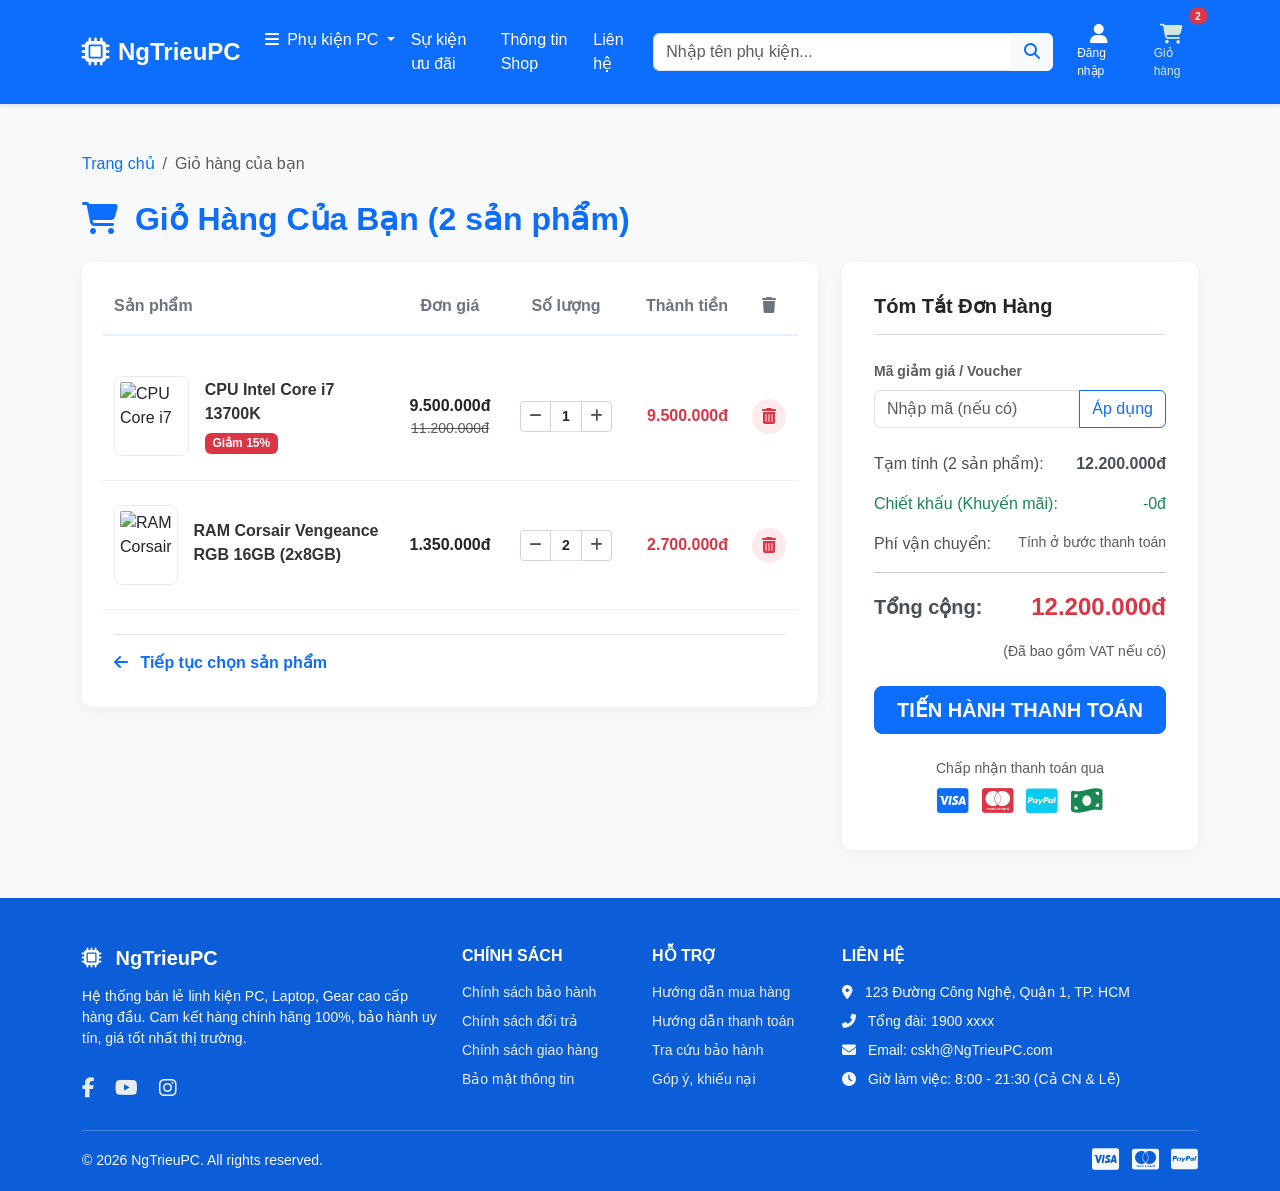
==== cart.html @ 66680557 "new1" ====
<!DOCTYPE html>
<html lang="vi">
<head>
    <meta charset="UTF-8">
    <meta name="viewport" content="width=device-width, initial-scale=1.0">
    <title>Giỏ Hàng Của Bạn - NgTrieuPC</title>
    
    <!-- Bootstrap 5 CSS CDN -->
    <link href="https://cdn.jsdelivr.net/npm/bootstrap@5.3.2/dist/css/bootstrap.min.css" rel="stylesheet">
    
    <!-- Font Awesome for Icons -->
    <link rel="stylesheet" href="https://cdnjs.cloudflare.com/ajax/libs/font-awesome/6.4.2/css/all.min.css">

    <link rel="stylesheet" href="/assets/css/style.css">

    
</head>
<body>

    <!-- ================= NAVBAR ================= -->
    <nav class="navbar navbar-expand-lg navbar-custom sticky-top py-3">
        <div class="container">
            <!-- Logo -->
            <a class="navbar-brand d-flex align-items-center" href="index.html">
                <i class="fas fa-microchip fs-3 me-2"></i>
                <span class="fs-4 fw-bold">NgTrieuPC</span>
            </a>

            <!-- Mobile Toggle Button -->
            <button class="navbar-toggler text-white" type="button" data-bs-toggle="collapse" data-bs-target="#navbarContent" aria-controls="navbarContent" aria-expanded="false" aria-label="Toggle navigation" style="border-color: rgba(255,255,255,0.5);">
                <span class="navbar-toggler-icon" style="filter: invert(1);"></span>
            </button>

            <!-- Navbar Content -->
            <div class="collapse navbar-collapse" id="navbarContent">
                
                <!-- Dropdown & Menu Trái -->
                <ul class="navbar-nav me-auto mb-2 mb-lg-0">
                    <li class="nav-item dropdown">
                        <a class="nav-link dropdown-toggle" href="#" id="categoryDropdown" role="button" data-bs-toggle="dropdown" aria-expanded="false">
                            <i class="fas fa-bars me-1"></i> Phụ kiện PC
                        </a>
                        <ul class="dropdown-menu shadow" aria-labelledby="categoryDropdown">
                            <li><a class="dropdown-item" href="#">CPU - Bộ vi xử lý</a></li>
                            <li><a class="dropdown-item" href="#">VGA - Card màn hình</a></li>
                            <li><a class="dropdown-item" href="#">Mainboard - Bo mạch chủ</a></li>
                            <li><a class="dropdown-item" href="#">RAM - Bộ nhớ trong</a></li>
                            <li><a class="dropdown-item" href="#">SSD / HDD - Ổ cứng</a></li>
                            <li><a class="dropdown-item" href="#">PSU - Nguồn máy tính</a></li>
                            <li><hr class="dropdown-divider"></li>
                            <li><a class="dropdown-item" href="#">Vỏ Case & Tản nhiệt</a></li>
                        </ul>
                    </li>
                    <li class="nav-item">
                        <a class="nav-link" href="uu_dai.html">Sự kiện ưu đãi</a>
                    </li>
                    <li class="nav-item">
                        <a class="nav-link" href="shop_thongtin.html">Thông tin Shop</a>
                    </li>
                    <li class="nav-item">
                        <a class="nav-link" href="lien_he.html">Liên hệ</a>
                    </li>
                </ul>

                <!-- Thanh tìm kiếm -->
                <form class="d-flex search-bar mx-lg-3 my-2 my-lg-0">
                    <div class="input-group">
                        <input class="form-control" type="search" placeholder="Nhập tên phụ kiện..." aria-label="Search">
                        <button class="btn btn-light text-primary" type="submit"><i class="fas fa-search"></i></button>
                    </div>
                </form>

                <!-- Menu Phải (User, Cart) -->
                <ul class="navbar-nav ms-auto flex-row justify-content-center gap-3">
                    <li class="nav-item">
                        <a class="nav-link d-flex flex-column align-items-center" href="#" data-bs-toggle="modal" data-bs-target="#loginModal">
                            <i class="fas fa-user fs-5"></i>
                            <span style="font-size: 12px;">Đăng nhập</span>
                        </a>
                    </li>
                    <li class="nav-item">
                        <a class="nav-link d-flex flex-column align-items-center position-relative active" href="cart.html">
                            <i class="fas fa-shopping-cart fs-5"></i>
                            <span class="position-absolute top-0 start-100 translate-middle badge rounded-pill bg-danger" style="font-size: 10px;">
                                2
                            </span>
                            <span style="font-size: 12px;">Giỏ hàng</span>
                        </a>
                    </li>
                </ul>
            </div>
        </div>
    </nav>

    <!-- Modal Đăng nhập (Giữ nguyên) -->
    <div class="modal fade" id="loginModal" tabindex="-1" aria-hidden="true">
        <div class="modal-dialog modal-dialog-centered">
            <div class="modal-content border-0 shadow-lg">
                <div class="modal-header bg-primary text-white">
                    <h5 class="modal-title fw-bold"><i class="fas fa-user-circle me-2"></i>Tài khoản NgTrieuPC</h5>
                    <button type="button" class="btn-close btn-close-white" data-bs-dismiss="modal" aria-label="Close"></button>
                </div>
                <div class="modal-body p-4">
                    
                    <ul class="nav nav-pills nav-justified mb-4" id="authTabs" role="tablist">
                        <li class="nav-item" role="presentation">
                            <button class="nav-link active fw-bold" id="login-tab" data-bs-toggle="pill" data-bs-target="#login-pane" type="button" role="tab" aria-controls="login-pane" aria-selected="true">ĐĂNG NHẬP</button>
                        </li>
                        <li class="nav-item" role="presentation">
                            <button class="nav-link fw-bold" id="register-tab" data-bs-toggle="pill" data-bs-target="#register-pane" type="button" role="tab" aria-controls="register-pane" aria-selected="false">ĐĂNG KÝ</button>
                        </li>
                    </ul>

                    <div class="tab-content" id="authTabsContent">
                        
                        <div class="tab-pane fade show active" id="login-pane" role="tabpanel" aria-labelledby="login-tab">
                            <form>
                                <div class="mb-3">
                                    <label class="form-label fw-semibold">Email / Số điện thoại</label>
                                    <div class="input-group">
                                        <span class="input-group-text bg-light"><i class="fas fa-envelope text-muted"></i></span>
                                        <input type="email" class="form-control" placeholder="Nhập email..." required>
                                    </div>
                                </div>
                                <div class="mb-3">
                                    <label class="form-label fw-semibold">Mật khẩu</label>
                                    <div class="input-group">
                                        <span class="input-group-text bg-light"><i class="fas fa-lock text-muted"></i></span>
                                        <input type="password" class="form-control" placeholder="Nhập mật khẩu..." required>
                                    </div>
                                </div>
                                <div class="d-flex justify-content-between mb-4">
                                    <div class="form-check">
                                        <input class="form-check-input" type="checkbox" id="rememberMe">
                                        <label class="form-check-label text-muted" for="rememberMe">Nhớ mật khẩu</label>
                                    </div>
                                    <a href="#" class="text-decoration-none text-primary">Quên mật khẩu?</a>
                                </div>
                                <button type="submit" class="btn btn-primary btn-lg w-100 fw-bold">ĐĂNG NHẬP</button>
                                
                                <div class="text-center mt-4 text-muted">
                                    <p class="mb-2">Hoặc đăng nhập bằng</p>
                                    <button type="button" class="btn btn-outline-danger mx-1"><i class="fab fa-google"></i></button>
                                    <button type="button" class="btn btn-outline-primary mx-1"><i class="fab fa-facebook-f"></i></button>
                                </div>
                            </form>
                        </div>

                        <div class="tab-pane fade" id="register-pane" role="tabpanel" aria-labelledby="register-tab">
                            <form>
                                <div class="mb-3">
                                    <label class="form-label fw-semibold">Họ và tên *</label>
                                    <input type="text" class="form-control" placeholder="Nhập họ và tên" required>
                                </div>
                                <div class="row g-3 mb-3">
                                    <div class="col-md-6">
                                        <label class="form-label fw-semibold">Email *</label>
                                        <input type="email" class="form-control" placeholder="Nhập email" required>
                                    </div>
                                    <div class="col-md-6">
                                        <label class="form-label fw-semibold">Số điện thoại *</label>
                                        <input type="tel" class="form-control" placeholder="Nhập SĐT" required>
                                    </div>
                                </div>
                                <div class="mb-3">
                                    <label class="form-label fw-semibold">Mật khẩu *</label>
                                    <input type="password" class="form-control" placeholder="Tối thiểu 6 ký tự" minlength="6" required>
                                </div>
                                <div class="mb-3">
                                    <label class="form-label fw-semibold">Xác nhận mật khẩu *</label>
                                    <input type="password" class="form-control" placeholder="Nhập lại mật khẩu" minlength="6" required>
                                </div>
                                <div class="form-check mb-4">
                                    <input class="form-check-input" type="checkbox" id="terms" required>
                                    <label class="form-check-label small text-muted" for="terms">
                                        Tôi đồng ý với <a href="#" class="text-decoration-none">Điều khoản dịch vụ</a> và <a href="#" class="text-decoration-none">Chính sách bảo mật</a>
                                    </label>
                                </div>
                                <button type="submit" class="btn btn-success btn-lg w-100 fw-bold">TẠO TÀI KHOẢN</button>
                            </form>
                        </div>

                    </div>
                </div>
            </div>
        </div>
    </div>

    <!-- ================= MAIN CONTENT: GIỎ HÀNG ================= -->
    <div class="container my-5">
        
        <!-- Breadcrumb -->
        <nav aria-label="breadcrumb" class="mb-4">
            <ol class="breadcrumb">
                <li class="breadcrumb-item"><a href="index.html" class="text-decoration-none">Trang chủ</a></li>
                <li class="breadcrumb-item active" aria-current="page">Giỏ hàng của bạn</li>
            </ol>
        </nav>

        <h2 class="fw-bold text-primary mb-4"><i class="fas fa-shopping-cart me-2"></i> Giỏ Hàng Của Bạn (2 sản phẩm)</h2>

        <div class="row g-4">
            
            <!-- Cột trái: Danh sách sản phẩm -->
            <div class="col-lg-8">
                <div class="cart-wrapper">
                    
                    <!-- Tiêu đề cột (Ẩn trên mobile) -->
                    <div class="cart-header d-none d-md-flex row">
                        <div class="col-5">Sản phẩm</div>
                        <div class="col-2 text-center">Đơn giá</div>
                        <div class="col-2 text-center">Số lượng</div>
                        <div class="col-2 text-end">Thành tiền</div>
                        <div class="col-1 text-center"><i class="fas fa-trash"></i></div>
                    </div>

                    <!-- Item 1 -->
                    <div class="cart-item row align-items-center">
                        <!-- Ảnh & Tên (Mobile full width, Desktop 5 col) -->
                        <div class="col-12 col-md-5 d-flex align-items-center mb-3 mb-md-0">
                            <img src="https://placehold.co/150x150/e9ecef/495057?text=CPU+i7" alt="CPU Core i7" class="cart-item-img me-3">
                            <div>
                                <a href="#" class="cart-item-title d-block mb-1">CPU Intel Core i7 13700K</a>
                                <span class="badge bg-danger small">Giảm 15%</span>
                            </div>
                        </div>
                        
                        <!-- Đơn giá -->
                        <div class="col-4 col-md-2 text-md-center">
                            <span class="d-md-none text-muted small">Đơn giá: </span>
                            <span class="fw-semibold">9.500.000đ</span>
                            <div class="text-muted text-decoration-line-through small d-md-block">11.200.000đ</div>
                        </div>

                        <!-- Số lượng -->
                        <div class="col-4 col-md-2 d-flex justify-content-center">
                            <div class="input-group input-group-sm qty-input-group">
                                <button class="btn btn-outline-secondary" type="button"><i class="fas fa-minus"></i></button>
                                <input type="text" class="form-control text-center" value="1" readonly>
                                <button class="btn btn-outline-secondary" type="button"><i class="fas fa-plus"></i></button>
                            </div>
                        </div>

                        <!-- Thành tiền -->
                        <div class="col-4 col-md-2 text-end">
                            <span class="d-md-none text-muted small">Thành tiền: </span>
                            <span class="fw-bold text-danger">9.500.000đ</span>
                        </div>

                        <!-- Nút Xóa -->
                        <div class="col-12 col-md-1 d-flex justify-content-end justify-content-md-center mt-3 mt-md-0">
                            <button class="btn-remove" title="Xóa sản phẩm">
                                <i class="fas fa-trash-alt"></i>
                            </button>
                        </div>
                    </div>

                    <!-- Item 2 -->
                    <div class="cart-item row align-items-center">
                        <div class="col-12 col-md-5 d-flex align-items-center mb-3 mb-md-0">
                            <img src="https://placehold.co/150x150/e9ecef/495057?text=RAM+16GB" alt="RAM Corsair" class="cart-item-img me-3">
                            <div>
                                <a href="#" class="cart-item-title d-block mb-1">RAM Corsair Vengeance RGB 16GB (2x8GB)</a>
                            </div>
                        </div>
                        
                        <div class="col-4 col-md-2 text-md-center">
                            <span class="d-md-none text-muted small">Đơn giá: </span>
                            <span class="fw-semibold">1.350.000đ</span>
                        </div>

                        <div class="col-4 col-md-2 d-flex justify-content-center">
                            <div class="input-group input-group-sm qty-input-group">
                                <button class="btn btn-outline-secondary" type="button"><i class="fas fa-minus"></i></button>
                                <input type="text" class="form-control text-center" value="2" readonly>
                                <button class="btn btn-outline-secondary" type="button"><i class="fas fa-plus"></i></button>
                            </div>
                        </div>

                        <div class="col-4 col-md-2 text-end">
                            <span class="d-md-none text-muted small">Thành tiền: </span>
                            <span class="fw-bold text-danger">2.700.000đ</span>
                        </div>

                        <div class="col-12 col-md-1 d-flex justify-content-end justify-content-md-center mt-3 mt-md-0">
                            <button class="btn-remove" title="Xóa sản phẩm">
                                <i class="fas fa-trash-alt"></i>
                            </button>
                        </div>
                    </div>

                    <!-- Nút tiếp tục mua sắm -->
                    <div class="mt-4 pt-3 border-top">
                        <a href="index.html" class="text-decoration-none text-primary fw-semibold">
                            <i class="fas fa-arrow-left me-2"></i> Tiếp tục chọn sản phẩm
                        </a>
                    </div>

                </div>
            </div>

            <!-- Cột phải: Tổng tiền & Mã giảm giá -->
            <div class="col-lg-4">
                <div class="order-summary">
                    <h5 class="fw-bold mb-4 border-bottom pb-3">Tóm Tắt Đơn Hàng</h5>
                    
                    <!-- Mã giảm giá -->
                    <div class="mb-4">
                        <label class="form-label fw-semibold small text-muted">Mã giảm giá / Voucher</label>
                        <div class="input-group">
                            <input type="text" class="form-control" placeholder="Nhập mã (nếu có)">
                            <button class="btn btn-outline-primary" type="button">Áp dụng</button>
                        </div>
                    </div>

                    <!-- Dòng tiền -->
                    <div class="summary-row">
                        <span>Tạm tính (2 sản phẩm):</span>
                        <span class="fw-semibold">12.200.000đ</span>
                    </div>
                    <div class="summary-row text-success">
                        <span>Chiết khấu (Khuyến mãi):</span>
                        <span>-0đ</span>
                    </div>
                    <div class="summary-row">
                        <span>Phí vận chuyển:</span>
                        <span class="text-muted small">Tính ở bước thanh toán</span>
                    </div>
                    
                    <hr>

                    <div class="summary-row align-items-center mt-3">
                        <span class="fw-bold fs-5">Tổng cộng:</span>
                        <span class="summary-total">12.200.000đ</span>
                    </div>
                    <p class="text-end text-muted small mb-4">(Đã bao gồm VAT nếu có)</p>

                    <button class="btn btn-primary btn-lg w-100 fw-bold">
                        TIẾN HÀNH THANH TOÁN
                    </button>
                    
                    <!-- Chấp nhận thanh toán -->
                    <div class="text-center mt-4">
                        <p class="small text-muted mb-2">Chấp nhận thanh toán qua</p>
                        <div>
                            <i class="fab fa-cc-visa fs-3 mx-1 text-primary"></i>
                            <i class="fab fa-cc-mastercard fs-3 mx-1 text-danger"></i>
                            <i class="fab fa-cc-paypal fs-3 mx-1 text-info"></i>
                            <i class="fas fa-money-bill-wave fs-3 mx-1 text-success"></i>
                        </div>
                    </div>

                </div>
            </div>

        </div>
    </div>

    <!-- ================= FOOTER ================= -->
    <footer class="pt-5 pb-3 mt-5">
        <div class="container">
            <div class="row">
                <!-- Thông tin shop -->
                <div class="col-lg-4 col-md-6 mb-4 mb-lg-0">
                    <h5 class="fw-bold mb-3"><i class="fas fa-microchip me-2"></i> NgTrieuPC</h5>
                    <p class="small text-light">Hệ thống bán lẻ linh kiện PC, Laptop, Gear cao cấp hàng đầu. Cam kết hàng chính hãng 100%, bảo hành uy tín, giá tốt nhất thị trường.</p>
                    <div class="mt-4">
                        <a href="#" class="me-3 fs-5"><i class="fab fa-facebook-f"></i></a>
                        <a href="#" class="me-3 fs-5"><i class="fab fa-youtube"></i></a>
                        <a href="#" class="me-3 fs-5"><i class="fab fa-instagram"></i></a>
                    </div>
                </div>

                <!-- Liên kết -->
                <div class="col-lg-2 col-md-6 mb-4 mb-lg-0">
                    <h6 class="fw-bold mb-3 text-uppercase">Chính sách</h6>
                    <ul class="list-unstyled small">
                        <li class="mb-2"><a href="#">Chính sách bảo hành</a></li>
                        <li class="mb-2"><a href="#">Chính sách đổi trả</a></li>
                        <li class="mb-2"><a href="#">Chính sách giao hàng</a></li>
                        <li class="mb-2"><a href="#">Bảo mật thông tin</a></li>
                    </ul>
                </div>

                <div class="col-lg-2 col-md-6 mb-4 mb-lg-0">
                    <h6 class="fw-bold mb-3 text-uppercase">Hỗ trợ</h6>
                    <ul class="list-unstyled small">
                        <li class="mb-2"><a href="#">Hướng dẫn mua hàng</a></li>
                        <li class="mb-2"><a href="#">Hướng dẫn thanh toán</a></li>
                        <li class="mb-2"><a href="#">Tra cứu bảo hành</a></li>
                        <li class="mb-2"><a href="#">Góp ý, khiếu nại</a></li>
                    </ul>
                </div>

                <!-- Liên hệ -->
                <div class="col-lg-4 col-md-6">
                    <h6 class="fw-bold mb-3 text-uppercase">Liên hệ</h6>
                    <ul class="list-unstyled small text-light">
                        <li class="mb-2"><i class="fas fa-map-marker-alt me-2"></i> 123 Đường Công Nghệ, Quận 1, TP. HCM</li>
                        <li class="mb-2"><i class="fas fa-phone-alt me-2"></i> Tổng đài: 1900 xxxx</li>
                        <li class="mb-2"><i class="fas fa-envelope me-2"></i> Email: cskh@NgTrieuPC.com</li>
                        <li class="mb-2"><i class="fas fa-clock me-2"></i> Giờ làm việc: 8:00 - 21:30 (Cả CN & Lễ)</li>
                    </ul>
                </div>
            </div>

            <hr class="mt-4 mb-3 border-light">
            <div class="row align-items-center">
                <div class="col-md-6 text-center text-md-start small text-light">
                    &copy; 2026 NgTrieuPC. All rights reserved.
                </div>
                <div class="col-md-6 text-center text-md-end">
                    <!-- Icon thanh toán -->
                    <i class="fab fa-cc-visa fs-4 me-2 text-light"></i>
                    <i class="fab fa-cc-mastercard fs-4 me-2 text-light"></i>
                    <i class="fab fa-cc-paypal fs-4 text-light"></i>
                </div>
            </div>
        </div>
    </footer>

    <!-- Bootstrap 5 JS Bundle -->
    <script src="https://cdn.jsdelivr.net/npm/bootstrap@5.3.2/dist/js/bootstrap.bundle.min.js"></script>
    
</body>
</html>
---- assets/css/style.css ----
/* =========================================
           1. VARIABLES & BASE STYLES
           ========================================= */
:root {
    --primary-blue: #0d6efd;
    /* Màu xanh Bootstrap mặc định */
    --light-blue: #e7f1ff;
    --white: #ffffff;
    --text-dark: #333333;
}

body {
    background-color: #f8f9fa;
    /* Nền xám nhạt để làm nổi bật các khối màu trắng */
    font-family: 'Segoe UI', Tahoma, Geneva, Verdana, sans-serif;
}

/* =========================================
           2. NAVBAR & HEADER
           ========================================= */
.navbar-custom {
    background-color: var(--primary-blue);
    box-shadow: 0 2px 4px rgba(0, 0, 0, 0.1);
}

.navbar-custom .navbar-brand,
.navbar-custom .nav-link {
    color: var(--white);
    font-weight: 500;
}

.navbar-custom .nav-link:hover,
.navbar-custom .nav-link.active {
    color: #d1e7dd;
}

.search-bar {
    max-width: 400px;
    width: 100%;
}

/* =========================================
           3. SHARED COMPONENTS (Cards, Banners)
           ========================================= */
.hero-banner {
    height: 400px;
    background: linear-gradient(135deg, var(--primary-blue) 0%, #0dcaf0 100%);
    color: white;
    display: flex;
    align-items: center;
    background-size: cover;
    background-position: center;
    background-repeat: no-repeat;
}

@media (max-width: 768px) {
    .hero-banner {
        height: auto;          /* Để nội dung tự đẩy chiều cao thay vì ép cứng */
        min-height: 280px;     /* Giữ chiều cao tối thiểu cho đẹp */
        padding-top: 20px;
    }
    .hero-banner i {
        font-size: 6rem !important; /* Thu nhỏ gọn lại bằng 1 nửa */
    }
}

/* Đảm bảo indicators luôn nổi lên trên nội dung */
.carousel-indicators {
    z-index: 15;
    margin-bottom: 10px;
}

.product-card,
.event-card {
    border: none;
    background-color: var(--white);
    transition: transform 0.3s ease, box-shadow 0.3s ease;
}

.product-card {
    border-radius: 8px;
}

.event-card {
    border-radius: 10px;
    overflow: hidden;
}

.product-card:hover,
.event-card:hover {
    transform: translateY(-5px);
    box-shadow: 0 10px 20px rgba(0, 0, 0, 0.1) !important;
}

.product-card:hover {
    z-index: 1;
}

/* =========================================
           4. PRODUCT SPECIFIC STYLES
           ========================================= */
.product-img-wrapper {
    padding: 1rem;
    text-align: center;
    background-color: var(--white);
    border-top-left-radius: 8px;
    border-top-right-radius: 8px;
}

.product-img-wrapper img {
    max-height: 180px;
    object-fit: contain;
}

.discount-badge {
    position: absolute;
    top: 10px;
    right: 10px;
    background-color: #dc3545;
    color: white;
    padding: 4px 8px;
    border-radius: 4px;
    font-size: 0.8rem;
    font-weight: bold;
}

.filter-sidebar {
    background-color: var(--white);
    border-radius: 8px;
    padding: 1.5rem;
    box-shadow: 0 2px 4px rgba(0, 0, 0, 0.05);
}

/* =========================================
           5. EVENT & VOUCHER SPECIFIC STYLES
           ========================================= */
.event-hero {
    border-radius: 12px;
    overflow: hidden;
    position: relative;
    margin-bottom: 3rem;
}

.event-hero img {
    width: 100%;
    height: auto;
    max-height: 400px;
    object-fit: cover;
}

.event-hero-content {
    position: absolute;
    bottom: 0;
    left: 0;
    right: 0;
    padding: 2rem;
    background: linear-gradient(to top, rgba(0, 0, 0, 0.8), transparent);
    color: white;
}

.event-card img {
    height: 200px;
    object-fit: cover;
}

.event-date {
    font-size: 0.85rem;
    color: #6c757d;
    margin-bottom: 0.5rem;
}

.voucher-card {
    border: 2px dashed var(--primary-blue);
    border-radius: 8px;
    background-color: var(--light-blue);
    padding: 1.5rem;
    display: flex;
    align-items: center;
    justify-content: space-between;
    transition: all 0.2s ease;
}

.voucher-card:hover {
    background-color: #d0e3ff;
}

.voucher-code {
    font-family: monospace;
    font-size: 1.2rem;
    font-weight: bold;
    color: var(--primary-blue);
    background: white;
    padding: 0.3rem 0.8rem;
    border-radius: 4px;
    border: 1px solid #dee2e6;
}

/* =========================================
           6. FOOTER
           ========================================= */
footer {
    background-color: #0b5ed7;
    color: white;
}

footer a {
    color: #e9ecef;
    text-decoration: none;
}

footer a:hover {
    color: white;
    text-decoration: underline;
}

/* =========================================
           7. ABOUT PAGE SPECIFIC STYLES (MỚI)
           ========================================= */
.about-hero {
    background-color: var(--white);
    border-radius: 12px;
    padding: 4rem 2rem;
    box-shadow: 0 4px 15px rgba(0, 0, 0, 0.05);
    margin-bottom: 3rem;
}

.stat-box {
    text-align: center;
    padding: 2rem;
    background-color: var(--light-blue);
    border-radius: 10px;
    transition: transform 0.3s ease;
    height: 100%;
}

.stat-box:hover {
    transform: translateY(-5px);
    background-color: #d0e3ff;
}

.stat-number {
    font-size: 2.8rem;
    font-weight: 800;
    color: var(--primary-blue);
    margin-bottom: 0.5rem;
}

.value-card {
    text-align: center;
    padding: 2.5rem 1.5rem;
    background-color: var(--white);
    border-radius: 10px;
    border: 1px solid #e9ecef;
    height: 100%;
    transition: all 0.3s ease;
}

.value-card:hover {
    border-color: var(--primary-blue);
    box-shadow: 0 10px 20px rgba(13, 110, 253, 0.1);
    transform: translateY(-5px);
}

.value-icon {
    font-size: 3.5rem;
    color: var(--primary-blue);
    margin-bottom: 1.5rem;
}

.gallery-img {
    border-radius: 8px;
    transition: transform 0.3s ease;
    cursor: pointer;
}

.gallery-img:hover {
    transform: scale(1.03);
}

/* =========================================
           8. CONTACT PAGE SPECIFIC STYLES
           ========================================= */
.contact-info-card {
    background-color: var(--white);
    border-radius: 10px;
    padding: 2rem;
    box-shadow: 0 4px 15px rgba(0, 0, 0, 0.05);
    height: 100%;
    transition: transform 0.3s ease;
    border: 1px solid transparent;
}

.contact-info-card:hover {
    transform: translateY(-5px);
    border-color: var(--light-blue);
}

.icon-box {
    width: 60px;
    height: 60px;
    background-color: var(--light-blue);
    color: var(--primary-blue);
    border-radius: 50%;
    display: flex;
    align-items: center;
    justify-content: center;
    font-size: 1.5rem;
    margin-bottom: 1.5rem;
}

.contact-form-wrapper {
    background-color: var(--white);
    border-radius: 10px;
    padding: 2.5rem;
    box-shadow: 0 4px 15px rgba(0, 0, 0, 0.05);
}

.map-container {
    border-radius: 10px;
    overflow: hidden;
    box-shadow: 0 4px 15px rgba(0, 0, 0, 0.05);
    height: 400px;
    /* Chiều cao cố định cho bản đồ */
}

.map-container iframe {
    width: 100%;
    height: 100%;
    border: 0;
}



/* =========================================
           9. CART PAGE SPECIFIC STYLES
           ========================================= */
.cart-wrapper {
    background-color: var(--white);
    border-radius: 10px;
    box-shadow: 0 4px 15px rgba(0, 0, 0, 0.05);
    padding: 2rem;
}

.cart-header {
    font-weight: bold;
    color: #6c757d;
    border-bottom: 2px solid var(--light-blue);
    padding-bottom: 1rem;
    margin-bottom: 1rem;
}

.cart-item {
    border-bottom: 1px solid #f0f0f0;
    padding-top: 1.5rem;
    padding-bottom: 1.5rem;
    transition: background-color 0.2s;
}

.cart-item:last-child {
    border-bottom: none;
}

.cart-item:hover {
    background-color: #fcfcfc;
}

.cart-item-img {
    width: 80px;
    height: 80px;
    object-fit: contain;
    border-radius: 8px;
    background-color: var(--white);
    padding: 5px;
    border: 1px solid #e9ecef;
}

.cart-item-title {
    font-weight: 600;
    color: var(--text-dark);
    text-decoration: none;
    transition: color 0.2s;
}

.cart-item-title:hover {
    color: var(--primary-blue);
}

/* Custom Quantity Input */
.qty-input-group {
    width: 120px;
}

.qty-input-group .btn {
    border-color: #ced4da;
    color: #495057;
}

.qty-input-group .btn:hover {
    background-color: var(--light-blue);
    color: var(--primary-blue);
    border-color: var(--primary-blue);
}

.qty-input-group input {
    text-align: center;
    border-left: none;
    border-right: none;
    font-weight: bold;
}

/* Remove Button */
.btn-remove {
    color: #dc3545;
    background: rgba(220, 53, 69, 0.1);
    border: none;
    width: 35px;
    height: 35px;
    border-radius: 50%;
    display: flex;
    align-items: center;
    justify-content: center;
    transition: all 0.2s;
}

.btn-remove:hover {
    background: #dc3545;
    color: white;
    transform: scale(1.1);
}

/* Order Summary Box */
.order-summary {
    background-color: var(--white);
    border-radius: 10px;
    box-shadow: 0 4px 15px rgba(0, 0, 0, 0.05);
    padding: 2rem;
    position: sticky;
    top: 100px;
    /* Stay fixed on scroll */
}

.summary-row {
    display: flex;
    justify-content: space-between;
    margin-bottom: 1rem;
    color: #495057;
}

.summary-total {
    font-size: 1.5rem;
    font-weight: 800;
    color: #dc3545;
}

/* Hot products tabs: make tabs equal width and remove uneven whitespace */
#hotProductsTab {
    display: flex;
    gap: 0.5rem;
}
#hotProductsTab .nav-item {
    flex: 1 1 0;
}
#hotProductsTab .nav-link {
    text-align: center;
    border-radius: 0.375rem;
    padding: 0.35rem 0.5rem;
}
.product-img-wrapper img {
    width: 100%;
    aspect-ratio: 1 / 1;     /* Ép khung ảnh luôn vuông tỉ lệ 1:1 */
    object-fit: contain;     /* Giữ nguyên toàn bộ hình sản phẩm, không bị cắt cúp */
    background-color: #fff;  /* Lấp đầy khoảng trống bằng nền trắng */
    padding: 10px;           /* Thêm chút khoảng cách cho đẹp */
}
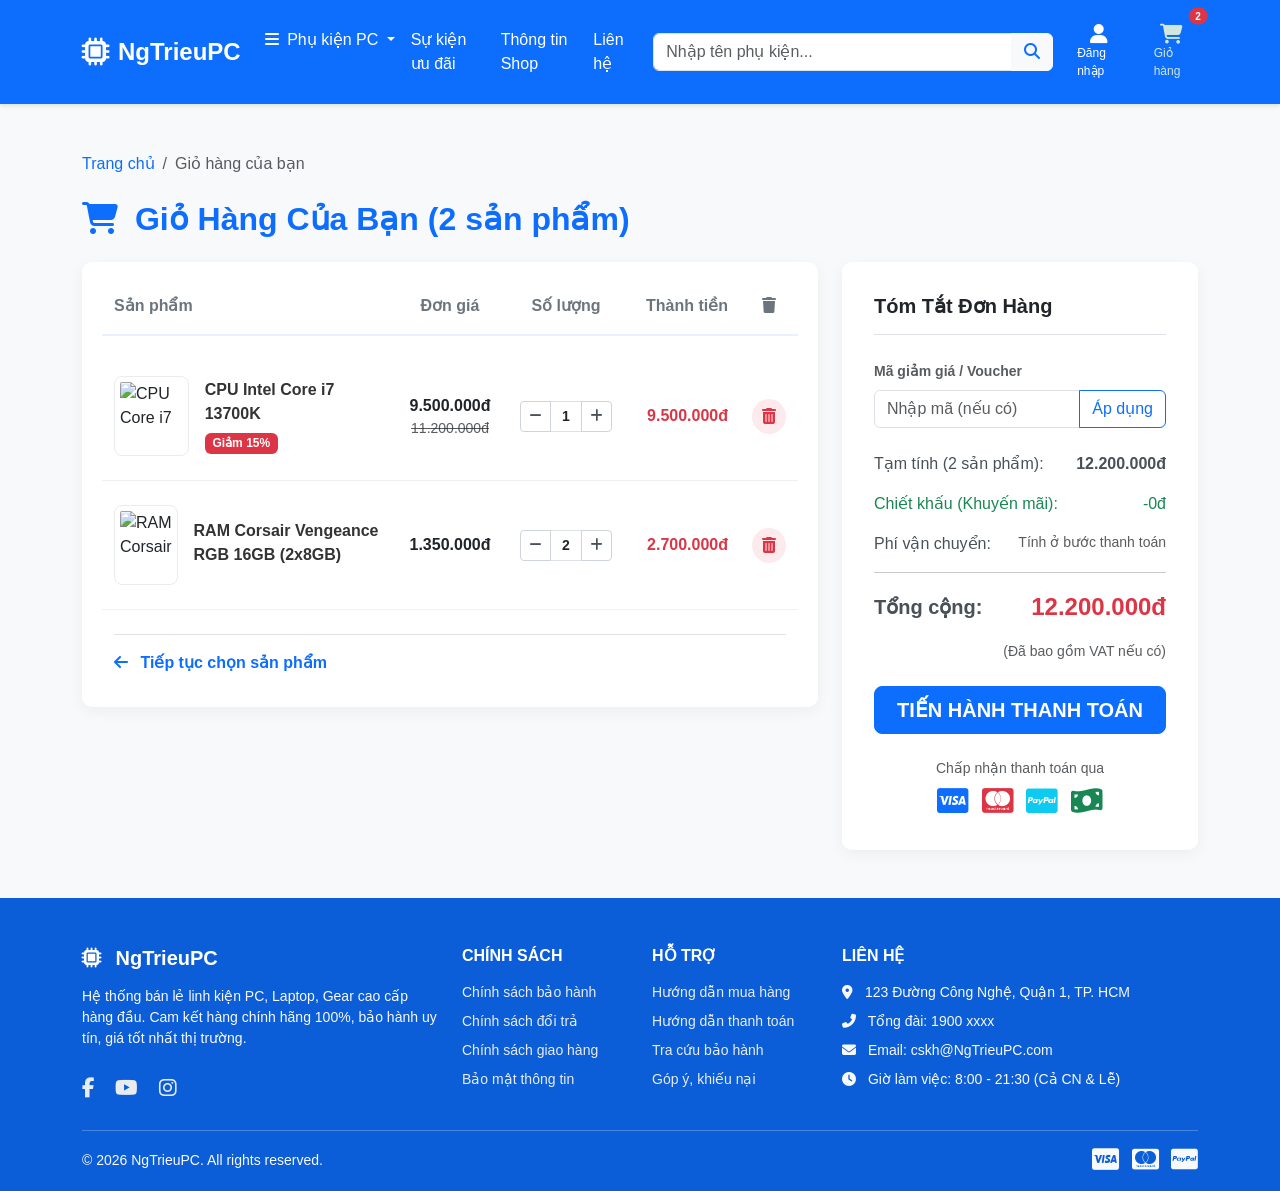
==== commit c9da1fdc: "Add files via upload" ====
--- a/cart.html
+++ b/cart.html
@@ -11,7 +11,7 @@
     <!-- Font Awesome for Icons -->
     <link rel="stylesheet" href="https://cdnjs.cloudflare.com/ajax/libs/font-awesome/6.4.2/css/all.min.css">
 
-    <link rel="stylesheet" href="/assets/css/style.css">
+    <link rel="stylesheet" href="assets/css/style.css">
 
     
 </head>
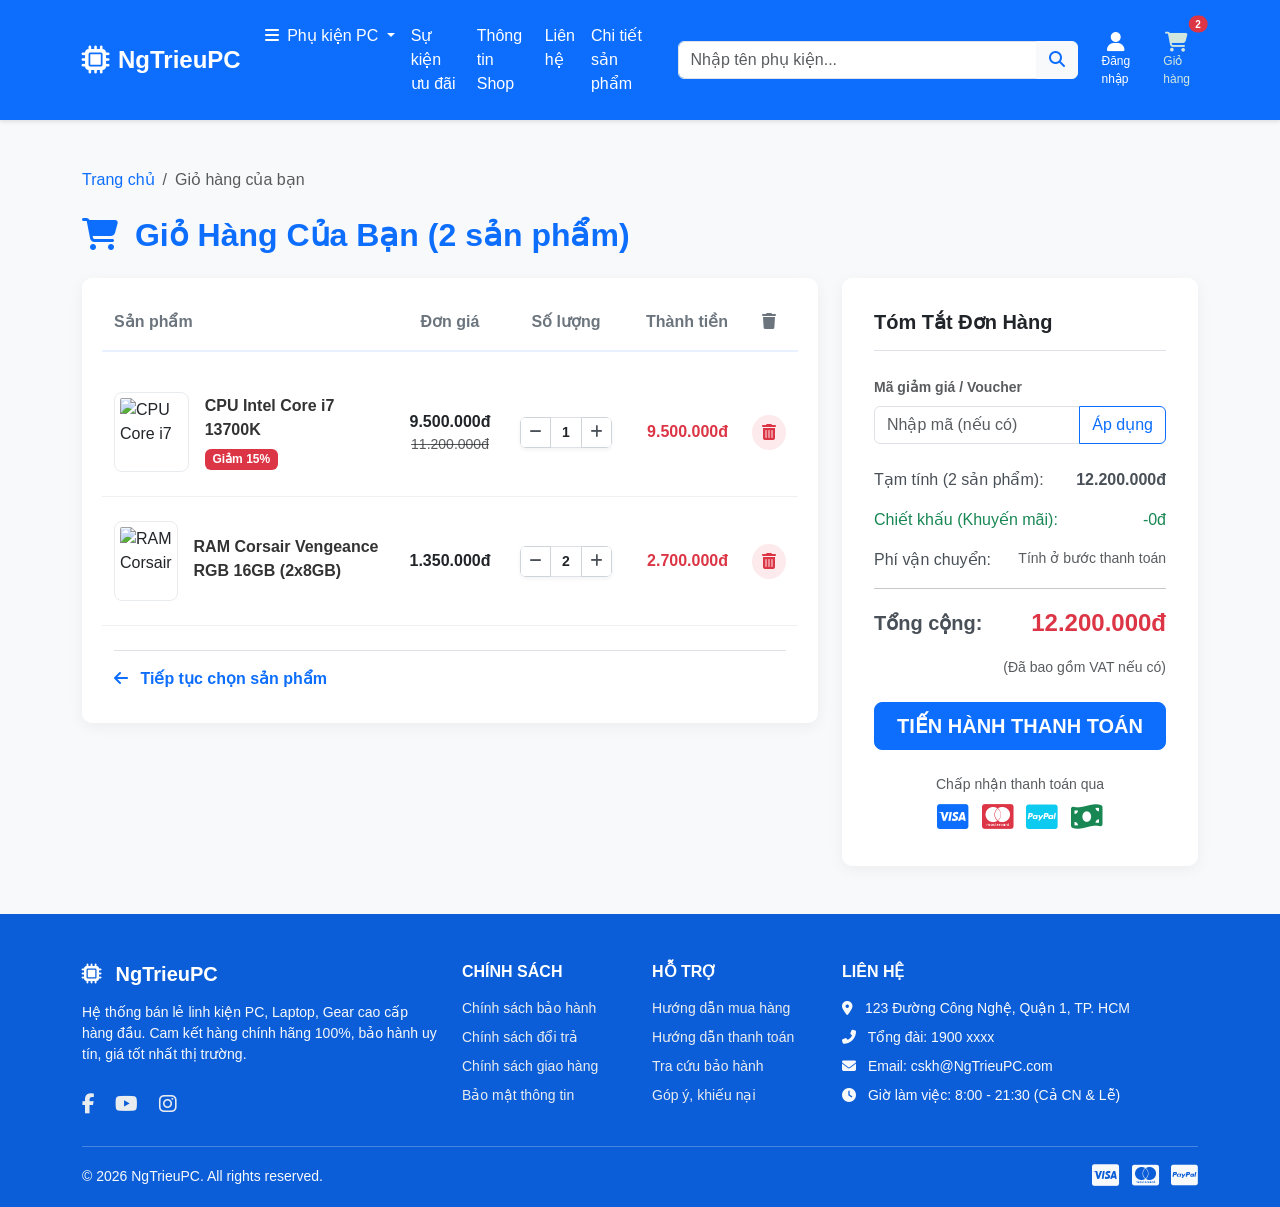
==== commit f73e5b36: "Add files via upload" ====
--- a/cart.html
+++ b/cart.html
@@ -60,6 +60,9 @@
                     <li class="nav-item">
                         <a class="nav-link" href="lien_he.html">Liên hệ</a>
                     </li>
+                    <li class="nav-item">
+                        <a class="nav-link" href="shop-detail.html">Chi tiết sản phẩm</a>
+                    </li>
                 </ul>
 
                 <!-- Thanh tìm kiếm -->
--- a/assets/css/style.css
+++ b/assets/css/style.css
@@ -471,4 +471,73 @@
     object-fit: contain;     /* Giữ nguyên toàn bộ hình sản phẩm, không bị cắt cúp */
     background-color: #fff;  /* Lấp đầy khoảng trống bằng nền trắng */
     padding: 10px;           /* Thêm chút khoảng cách cho đẹp */
+}
+/* =========================================
+   10. PRODUCT DETAIL PAGE SPECIFIC STYLES
+   ========================================= */
+
+/* Khung chứa ảnh chính */
+.product-main-img {
+    height: 400px;
+    display: flex;
+    align-items: center;
+    justify-content: center;
+    background-color: var(--white);
+}
+
+.product-main-img img {
+    max-height: 100%;
+    object-fit: contain;
+}
+
+/* Thư viện ảnh thu nhỏ */
+.thumbnail-gallery img {
+    width: 80px;
+    height: 80px;
+    object-fit: contain;
+    cursor: pointer;
+    background-color: var(--white);
+    transition: all 0.2s ease;
+    opacity: 0.6;
+}
+
+.thumbnail-gallery img:hover, 
+.thumbnail-gallery img.active {
+    opacity: 1;
+    border-color: var(--primary-blue) !important;
+    border-width: 2px !important;
+}
+
+/* Box Quà tặng khuyến mãi */
+.promo-box {
+    padding: 1.5rem;
+    padding-top: 2rem; /* Trừ hao phần header nổi */
+    background-color: #fffafb; /* Nền đỏ cực nhạt */
+}
+
+/* Nút Tăng/Giảm số lượng nâng cấp từ cart */
+.qty-input-group {
+    background: #fff;
+    border-radius: 6px;
+    overflow: hidden;
+    box-shadow: 0 2px 4px rgba(0,0,0,0.05);
+}
+
+/* Định dạng tab của Bootstrap */
+.nav-tabs .nav-link {
+    color: var(--text-dark);
+    border: none;
+    border-bottom: 3px solid transparent;
+}
+
+.nav-tabs .nav-link:hover {
+    border-color: transparent;
+    color: var(--primary-blue);
+}
+
+.nav-tabs .nav-link.active {
+    border: none;
+    border-bottom: 3px solid var(--primary-blue);
+    color: var(--primary-blue);
+    background: transparent;
 }
